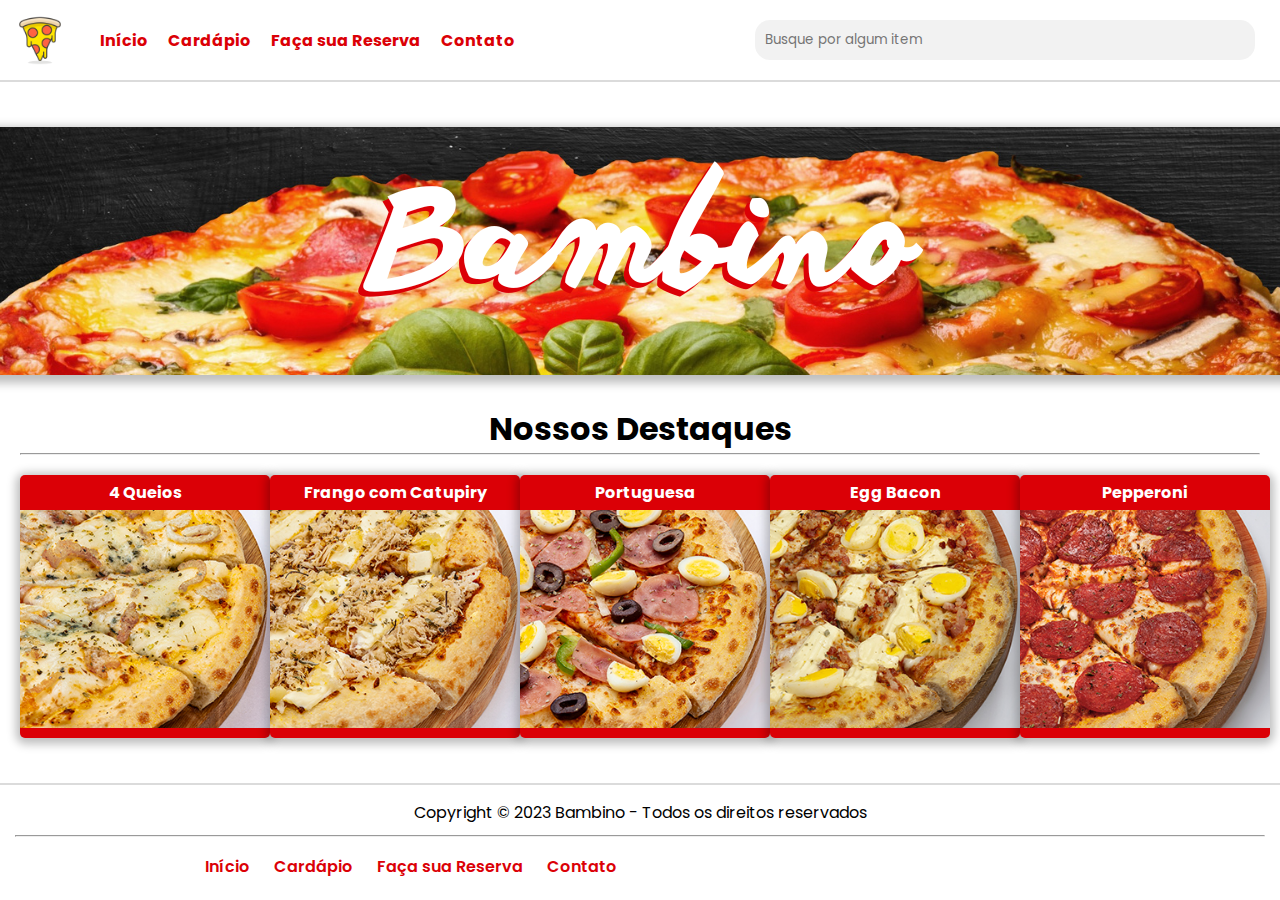
==== index.html @ 0ef23347 "Primeiro commit" ====
<!DOCTYPE html>
<html lang="pt-br">
<head>
    <meta charset="UTF-8">
    <meta name="viewport" content="width=device-width, initial-scale=1.0">
    <link rel="icon" href="img/pizzaria/icon2.ico">
    <link rel="stylesheet" href="https://cdnjs.cloudflare.com/ajax/libs/font-awesome/6.4.2/css/all.min.css" integrity="sha512-z3gLpd7yknf1YoNbCzqRKc4qyor8gaKU1qmn+CShxbuBusANI9QpRohGBreCFkKxLhei6S9CQXFEbbKuqLg0DA==" crossorigin="anonymous" referrerpolicy="no-referrer"/>
    <link rel="stylesheet" href="assets/css/style.css">
    <title>Início</title>
</head>
<body>
    <!-- CABEÇALHO -->
    <header>
        <div class="menu">
            <img src="img/pizzaria/icon2.png" alt="" id="logo" width="50">
            <a href="">Início</a>
            <a href="">Cardápio</a>
            <a href="">Faça sua Reserva</a>
            <a href="">Contato</a>
        </div>
        <div class="busca">
            <input id="busca_input" type="search" placeholder="Busque por algum item">
            <i id="busca_icon" class="fa-solid fa-magnifying-glass"></i>
        </div>
    </header>
    
    <!-- CONTEÚDO -->
    <main>
        <img id="imagem_principal" src="img/pizzaria/home_image.png" alt="">
        <div class="destaque">
            <h1>Nossos Destaques</h1>
            <hr>
            <div class="pizzas-destaques">
                <div class="pizza">
                    <h4>4 Queios</h4>
                    <img src="img/pizzas/4queijos.png" alt="" width="250">
                    <div class="pizza-nota">
                        <i class="fa-solid fa-star"></i>
                        <i class="fa-solid fa-star"></i>
                        <i class="fa-solid fa-star"></i>
                        <i class="fa-solid fa-star"></i>
                        <i class="fa-solid fa-star"></i>
                    </div>
                </div>
                <div class="pizza">
                    <h4>Frango com Catupiry</h4>
                    <img src="img/pizzas/frango_catupiry.png" alt="" width="250">
                    <div class="pizza-nota">
                        <i class="fa-solid fa-star"></i>
                        <i class="fa-solid fa-star"></i>
                        <i class="fa-solid fa-star"></i>
                        <i class="fa-solid fa-star"></i>
                        <i class="fa-solid fa-star"></i>
                    </div>
                </div>
                <div class="pizza">
                    <h4>Portuguesa</h4>
                    <img src="img/pizzas/portuguesa.png" alt="" width="250">
                    <div class="pizza-nota">
                        <i class="fa-solid fa-star"></i>
                        <i class="fa-solid fa-star"></i>
                        <i class="fa-solid fa-star"></i>
                        <i class="fa-solid fa-star"></i>
                        <i class="fa-solid fa-star"></i>
                    </div>
                </div>
                <div class="pizza">
                    <h4>Egg Bacon</h4>
                    <img src="img/pizzas/egg_bacon.png" alt="" width="250">
                    <div class="pizza-nota">
                        <i class="fa-solid fa-star"></i>
                        <i class="fa-solid fa-star"></i>
                        <i class="fa-solid fa-star"></i>
                        <i class="fa-solid fa-star"></i>
                        <i class="fa-regular fa-star"></i>
                    </div>
                </div>
                <div class="pizza">
                    <h4>Pepperoni</h4>
                    <img src="img/pizzas/pepperoni.png" alt="" width="250">
                    <div class="pizza-nota">
                        <i class="fa-solid fa-star"></i>
                        <i class="fa-solid fa-star"></i>
                        <i class="fa-solid fa-star"></i>
                        <i class="fa-solid fa-star"></i>
                        <i class="fa-regular fa-star"></i>
                    </div>
                </div>
            </div>
        </div>
    </main>
    
    <!-- RODA PÉ -->
    <footer>
        <p>Copyright © 2023 Bambino - Todos os direitos reservados</p>
        <hr>
        <div class="rodape-menu">
            <div class="rodape-menu-site">
                <a href="">Início</a>
                <a href="">Cardápio</a>
                <a href="">Faça sua Reserva</a>
                <a href="">Contato</a>
            </div>
            <div class="rodape-menu-social">
                <a href="https://instagram.com" target="_blank"><i class="fa-brands fa-square-instagram"></i></a>
                <a href="https://facebook.com" target="_blank"><i class="fa-brands fa-square-facebook"></i></a>
                <a href="https://twitter.com" target="_blank"><i class="fa-brands fa-square-x-twitter"></i></a>
            </div>
        </div>
    </footer>

    <script src="assets/js/script.js"></script>
</body>
</html>
---- assets/css/style.css ----
@import url('https://fonts.googleapis.com/css2?family=Poppins:wght@200;300;400;500;600;700;800&display=swap');

:root
{
    --cor-borda: #dbdbdb;
    --cor-branca: #ffffff;
    --cor-nota: #fff200;
    --cor-principal: #db0006;
    --cor-principal-hover: #db0007bd;
}

*
{
    box-sizing: border-box;
    font-family: 'Poppins', sans-serif;
    margin: 0;
    padding: 0;
}

body
{
    margin: 0;
    padding: 0;
    min-height: 100vh;

    display: flex;
    flex-direction: column;
}

header
{
    border-bottom: 2px solid var(--cor-borda);
    color: var(--cor-branca);
    padding: 15px;

    display: flex;
    justify-content: space-between;
    align-items: center;
}

.menu, .busca
{
    display: flex;
    align-items: center;
}

.menu img
{
    cursor: pointer;
    margin-right: 30px;
}

.menu a
{
    border-bottom-right-radius: 15px;
    border-top-left-radius: 15px;
    color: var(--cor-principal);
    font-weight: bold;
    margin-right: 10px;
    padding: 5px;
    outline: none;
    text-decoration: none;
    transition: 0.2s;
}

.menu a:hover
{
    background-color: var(--cor-principal);
    color: #ffffff;
    transition: 0.2s;
}

.menu a:focus
{
    background-color: var(--cor-principal);
    color: #ffffff;
    transition: 0.2s;
}

.busca input
{
    background-color: #f2f2f2;
    border: none;
    border-radius: 15px;
    padding: 10px;
    outline: none;
    width: 500px;
}

.busca i
{
    color: var(--cor-principal);
    cursor: pointer;
    margin-left: 10px;
}

/* INÍCIO DO CONTEÚDO */
main
{
    gap: 30px;
    padding: 20px;

    flex-grow: 1;
    display: flex;
    flex-direction: column;
    justify-content: center;
    align-items: center;
}

#imagem_principal
{
    border-radius: 5px;
    box-shadow: 0px 4px 10px 4px #00000042;
}

.destaque
{
    text-align: center;
    width: 100%;
}

.pizzas-destaques
{
    padding-top: 20px;

    display: flex;
    justify-content: space-around;
}

.pizza
{
    background-color: var(--cor-principal);
    border-radius: 5px;
    box-shadow: 0px 2px 10px 4px #00000042;
    color: #ffffff;
    cursor: default;
    transition: 0.2s;
}

.pizza h4
{
    padding: 5px;
}

.pizza img
{
    display: block;
}

.pizza-nota
{
    color: var(--cor-nota);
    padding: 5px;
}

.pizza:hover
{
    transform: scale(1.01);
    transition: 0.2s;
}
/* FIM DO CONTEÚDO */

footer {
    border-top: 2px solid var(--cor-borda);
    padding: 15px;
    text-align: center;
}

footer hr
{
    margin-bottom: 10px;
    margin-top: 10px;
}

.rodape-menu
{
    cursor: default;

    display: flex;
    justify-content: space-around;
    align-items: center;
}

.rodape-menu-site a
{
    color: var(--cor-principal);
    font-weight: 600;
    margin-right: 20px;
    outline: none;
    text-decoration: none;
}

.rodape-menu-site a:hover
{
    text-decoration: underline;
}

.rodape-menu-site a:focus
{
    text-decoration: underline;
}

.rodape-menu-social a
{
    color: var(--cor-principal);
    font-size: 25px;
    font-weight: bold;
    margin-left: 20px;
    outline: none;
    transition: 0.2s;
}

.rodape-menu-social a:hover
{
    color: var(--cor-principal-hover);
    transition: 0.2s;
}

.rodape-menu-social a:focus
{
    color: var(--cor-principal-hover);
    transition: 0.2s;
}
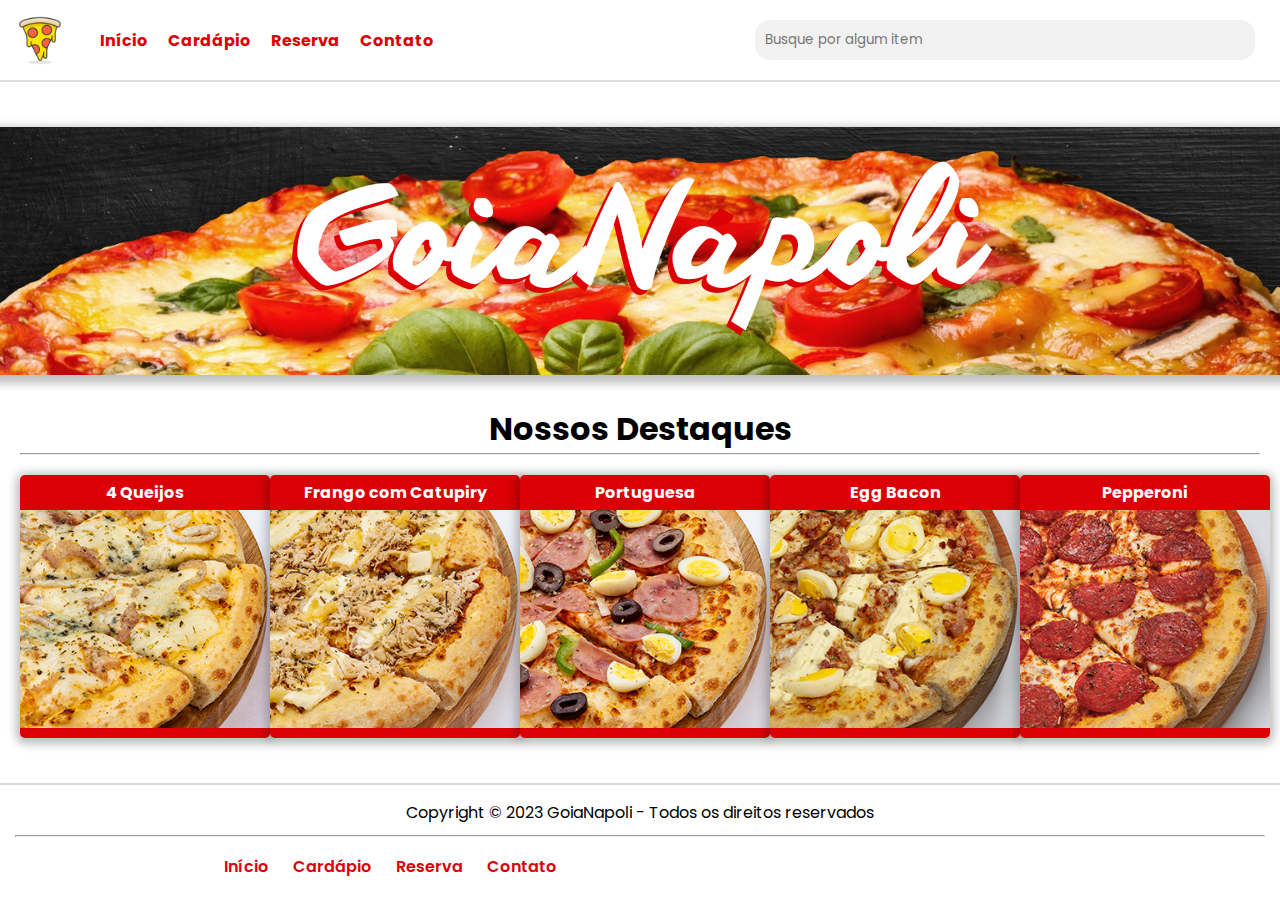
==== commit 4b130fc7: "Adição das telas "Reserva" e "Contato"" ====
--- a/index.html
+++ b/index.html
@@ -3,20 +3,20 @@
 <head>
     <meta charset="UTF-8">
     <meta name="viewport" content="width=device-width, initial-scale=1.0">
-    <link rel="icon" href="img/pizzaria/icon2.ico">
+    <link rel="icon" href="img/pizzaria/icon.ico">
     <link rel="stylesheet" href="https://cdnjs.cloudflare.com/ajax/libs/font-awesome/6.4.2/css/all.min.css" integrity="sha512-z3gLpd7yknf1YoNbCzqRKc4qyor8gaKU1qmn+CShxbuBusANI9QpRohGBreCFkKxLhei6S9CQXFEbbKuqLg0DA==" crossorigin="anonymous" referrerpolicy="no-referrer"/>
     <link rel="stylesheet" href="assets/css/style.css">
-    <title>Início</title>
+    <title>Início - GoiaNapoli</title>
 </head>
 <body>
     <!-- CABEÇALHO -->
     <header>
         <div class="menu">
-            <img src="img/pizzaria/icon2.png" alt="" id="logo" width="50">
+            <img src="img/pizzaria/icon.png" alt="" id="logo" width="50">
             <a href="">Início</a>
-            <a href="">Cardápio</a>
-            <a href="">Faça sua Reserva</a>
-            <a href="">Contato</a>
+            <a href="cardapio.html">Cardápio</a>
+            <a href="reserva.html">Reserva</a>
+            <a href="contato.html">Contato</a>
         </div>
         <div class="busca">
             <input id="busca_input" type="search" placeholder="Busque por algum item">
@@ -32,7 +32,7 @@
             <hr>
             <div class="pizzas-destaques">
                 <div class="pizza">
-                    <h4>4 Queios</h4>
+                    <h4>4 Queijos</h4>
                     <img src="img/pizzas/4queijos.png" alt="" width="250">
                     <div class="pizza-nota">
                         <i class="fa-solid fa-star"></i>
@@ -82,7 +82,7 @@
                         <i class="fa-solid fa-star"></i>
                         <i class="fa-solid fa-star"></i>
                         <i class="fa-solid fa-star"></i>
-                        <i class="fa-solid fa-star"></i>
+                        <i class="fa-regular fa-star"></i>
                         <i class="fa-regular fa-star"></i>
                     </div>
                 </div>
@@ -92,14 +92,14 @@
     
     <!-- RODA PÉ -->
     <footer>
-        <p>Copyright © 2023 Bambino - Todos os direitos reservados</p>
+        <p>Copyright © 2023 GoiaNapoli - Todos os direitos reservados</p>
         <hr>
         <div class="rodape-menu">
             <div class="rodape-menu-site">
                 <a href="">Início</a>
-                <a href="">Cardápio</a>
-                <a href="">Faça sua Reserva</a>
-                <a href="">Contato</a>
+                <a href="cardapio.html">Cardápio</a>
+                <a href="reserva.html">Reserva</a>
+                <a href="contato.html">Contato</a>
             </div>
             <div class="rodape-menu-social">
                 <a href="https://instagram.com" target="_blank"><i class="fa-brands fa-square-instagram"></i></a>
@@ -111,4 +111,4 @@
 
     <script src="assets/js/script.js"></script>
 </body>
-</html>
+</html>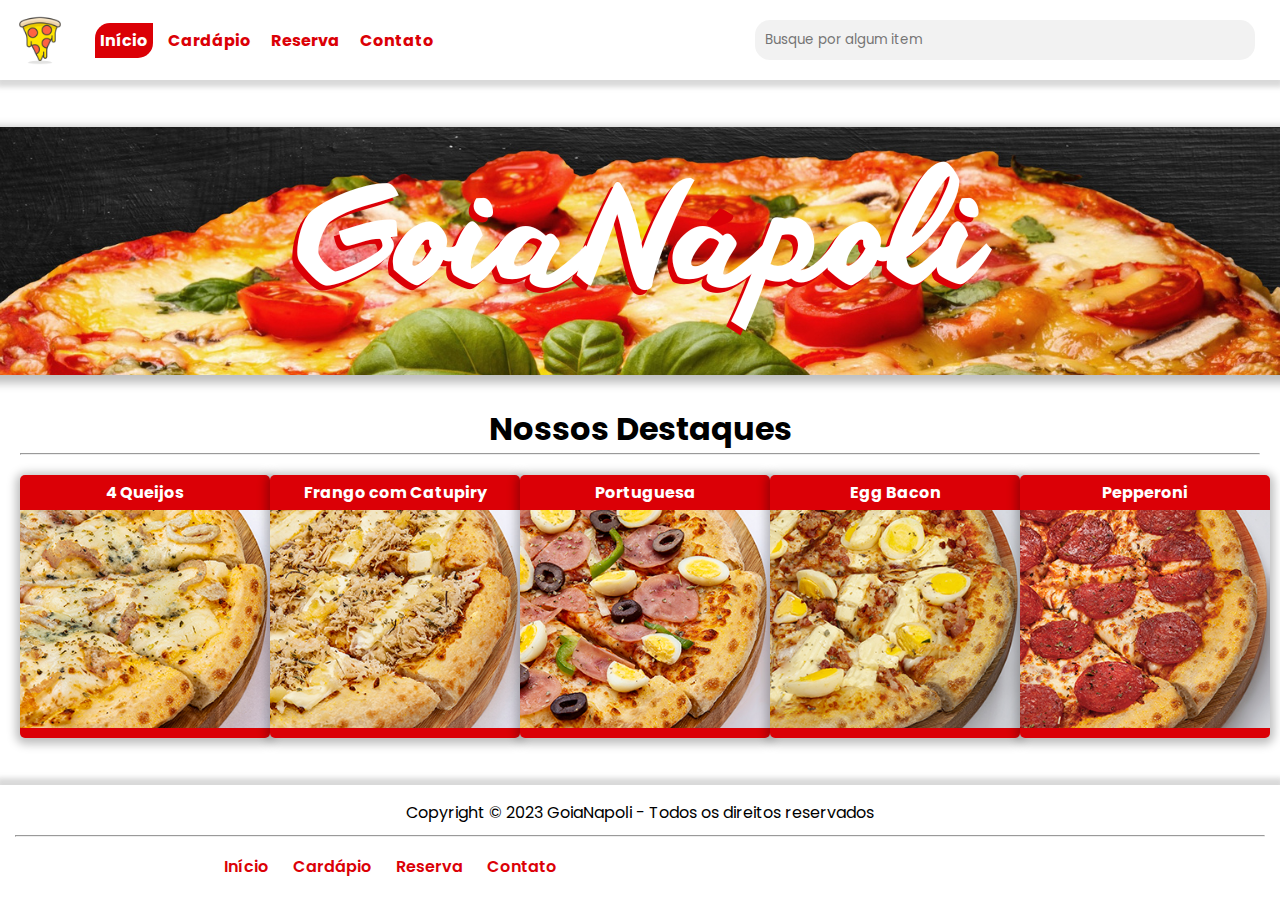
==== commit 0cdcf95b: "Alteração na parte visual do menu" ====
--- a/index.html
+++ b/index.html
@@ -13,7 +13,7 @@
     <header>
         <div class="menu">
             <img src="img/pizzaria/icon.png" alt="" id="logo" width="50">
-            <a href="">Início</a>
+            <a href="" class="active">Início</a>
             <a href="cardapio.html">Cardápio</a>
             <a href="reserva.html">Reserva</a>
             <a href="contato.html">Contato</a>
--- a/assets/css/style.css
+++ b/assets/css/style.css
@@ -4,7 +4,7 @@
 {
     --cor-borda: #dbdbdb;
     --cor-branca: #ffffff;
-    --cor-nota: #fff200;
+    --cor-nota: #ffae00;
     --cor-principal: #db0006;
     --cor-principal-hover: #db0007bd;
 }
@@ -29,7 +29,7 @@
 
 header
 {
-    border-bottom: 2px solid var(--cor-borda);
+    box-shadow: 0px 4px 5px 3px #6e6e6e42;
     color: var(--cor-branca);
     padding: 15px;
 
@@ -75,6 +75,12 @@
     background-color: var(--cor-principal);
     color: #ffffff;
     transition: 0.2s;
+}
+
+.menu a.active
+{
+    background-color: var(--cor-principal);
+    color: var(--cor-branca);
 }
 
 .busca input
@@ -161,7 +167,7 @@
 /* FIM DO CONTEÚDO */
 
 footer {
-    border-top: 2px solid var(--cor-borda);
+    box-shadow: 0px -4px 5px 3px #6e6e6e42;
     padding: 15px;
     text-align: center;
 }
